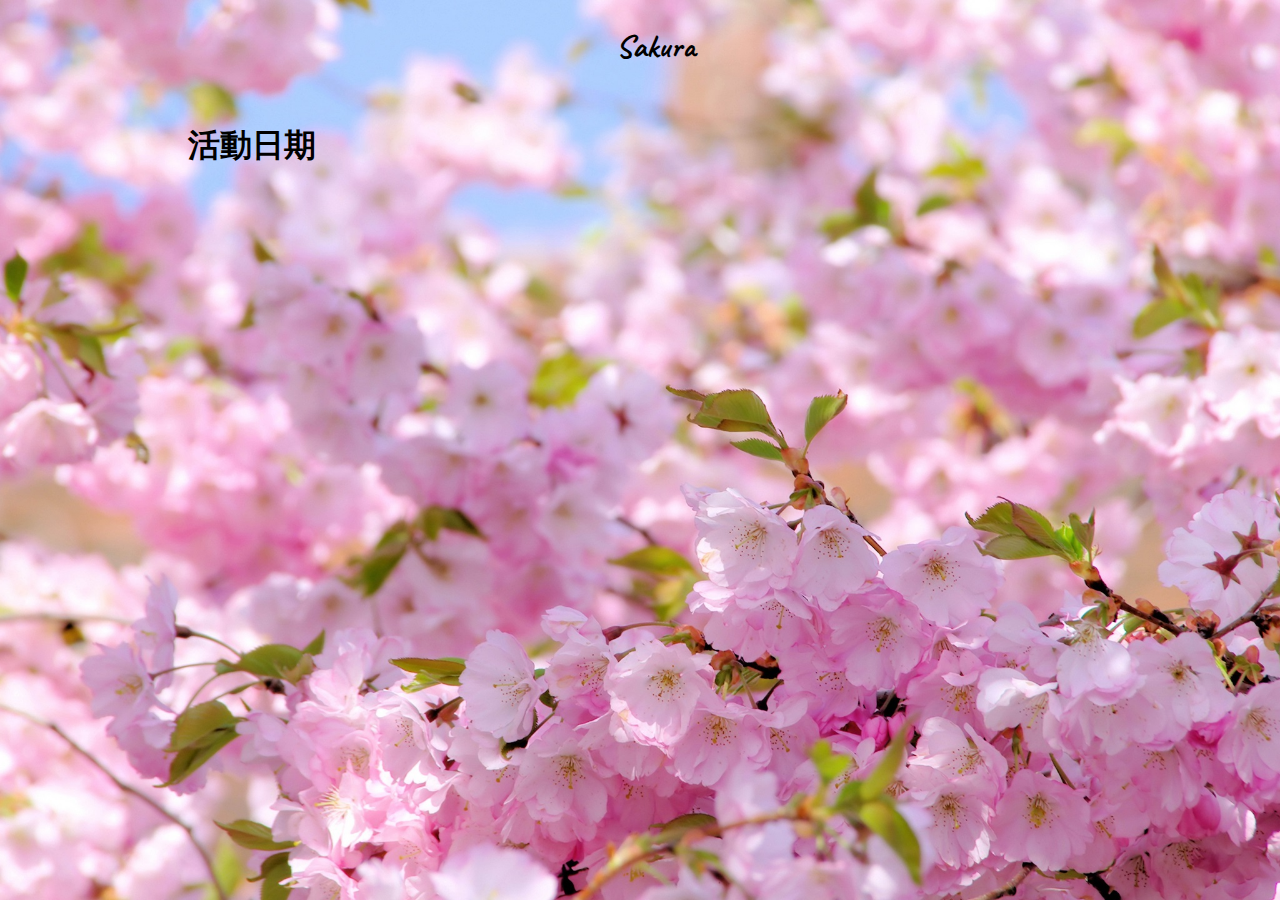
==== Sakura/index-page4.html @ 749269cf "Add files via upload" ====
<!DOCTYPE html>
<html lang="en">
<head>
    <meta charset="UTF-8">
    <meta http-equiv="X-UA-Compatible" content="IE=edge">
    <meta name="viewport" content="width=device-width, initial-scale=1.0">
    <title>Document</title>
    <link rel="preconnect" href="https://fonts.googleapis.com">
    <link rel="preconnect" href="https://fonts.gstatic.com" crossorigin>
    <link href="https://fonts.googleapis.com/css2?family=Caveat:wght@600&display=swap" rel="stylesheet">
    <link rel="stylesheet" href="all.css">
    <link rel="stylesheet" href="style3.css">
    <script src="jquery-3.6.0.min.js"></script>
</head>
<body>
    <a style="text-decoration: none;" href="index.html"><h1 id="icon"><i id="sakura" class="fa-solid fa-fan"></i>Sakura</h1></a>
    <h1 style="max-width: 20vw;display: none; position: relative; margin: 4vw; text-align: left;" id="title">活動日期</h1>
    <h3 style="max-width: 20vw;display: none; position: relative; margin: 4vw; text-align: left;" id="date">2022年4月16日</h3>
    <h1 style="max-width: 20vw;display: none; position: relative; margin: 4vw; text-align: left;" id="content">敬請期待!</h3>
    <script>
        var title = $("#title");
        var date = $("#date");
        var content = $("#content");

        title.fadeIn("slow").animate({left: "40vw"}, 400,function(){
            date.fadeIn("slow").animate({left: "40vw"}, 400,function(){
                content.fadeIn("slow").animate({left: "40vw",}, 400);
            })
        });
    </script>
</body>
</html>
---- Sakura/style3.css ----
body{
    background: url("Sakura-pink-flowers-spring-flowering_2560x1440.jpg") no-repeat center top;
    width: 100%;
    height: 100%;
    background-size: cover;
    background-attachment: fixed;
    box-sizing: border-box;
    font-family: 'Caveat', cursive;
    font-family: 'Noto Sans TC', sans-serif;
}
#icon{
    text-align: center;
    padding: 5px 10px;
    margin-right: 10px;
    position: relative;
    font-family: 'Caveat', cursive; 
    color: black;
}
@keyframes rotate{
    from{
        transform: rotate(0deg);
    }
    to{
        transform: rotate(360deg);
    }
}
#sakura{
    animation: rotate 2s infinite;
}

@media only screen and (max-width: 768px){
    h1{
        font-size: 1.3em;
    }
    h3{
        font-size: 0.8em;
    }
}
@media only screen and (max-width: 440px){
    h1{
        font-size: 1em;
        line-height: 1.5em;
    }
    h3{
        font-size: 0.4em;
        line-height: 2.5em;
    }
}
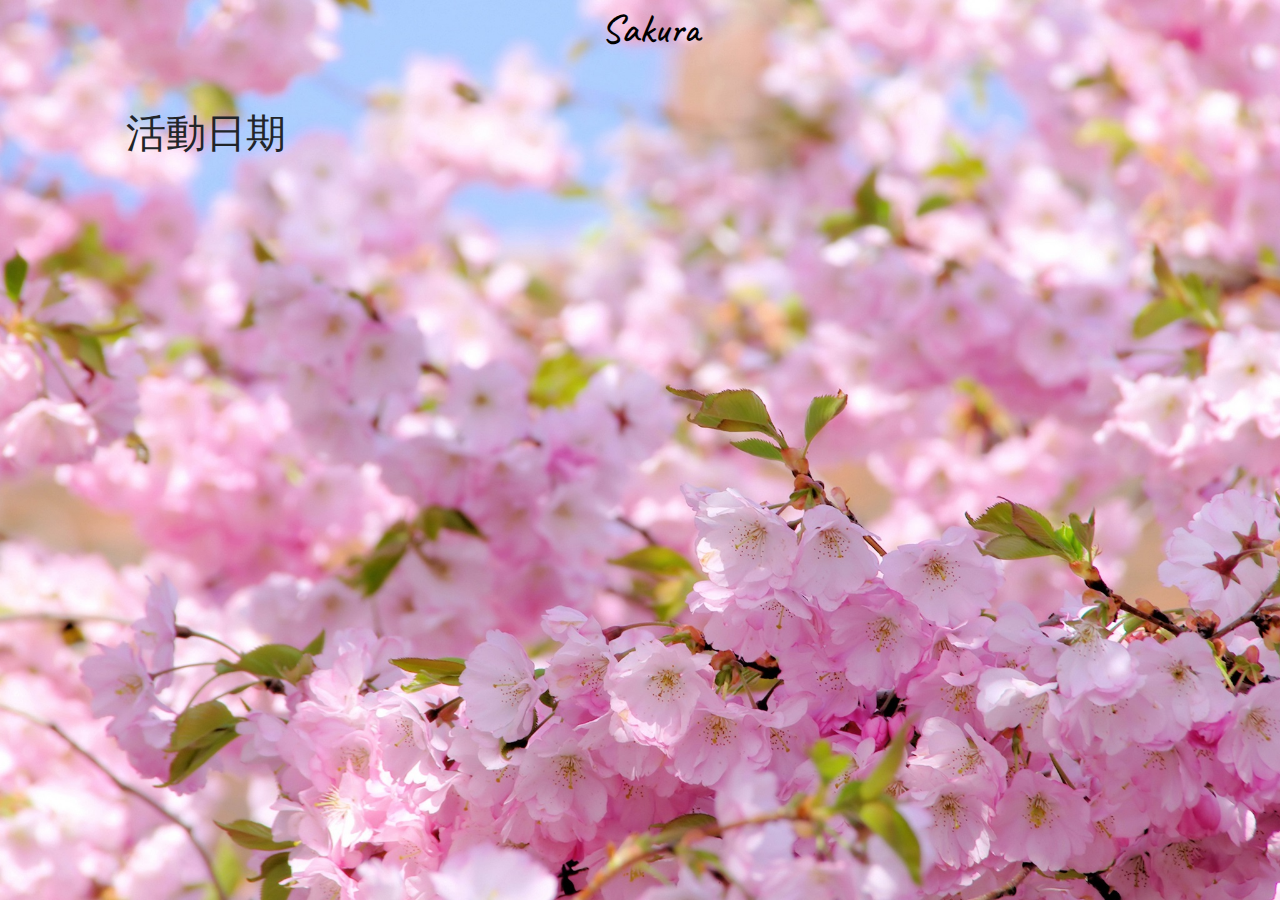
==== commit bf463dcc: "Rename index-page4.html to Sakura/index-page4.html" ====
--- a/Sakura/index-page4.html
+++ b/Sakura/index-page4.html
@@ -5,6 +5,7 @@
     <meta http-equiv="X-UA-Compatible" content="IE=edge">
     <meta name="viewport" content="width=device-width, initial-scale=1.0">
     <title>Document</title>
+    <link rel="stylesheet" href="bootstrap.css">
     <link rel="preconnect" href="https://fonts.googleapis.com">
     <link rel="preconnect" href="https://fonts.gstatic.com" crossorigin>
     <link href="https://fonts.googleapis.com/css2?family=Caveat:wght@600&display=swap" rel="stylesheet">
@@ -29,4 +30,4 @@
         });
     </script>
 </body>
-</html>+</html>
